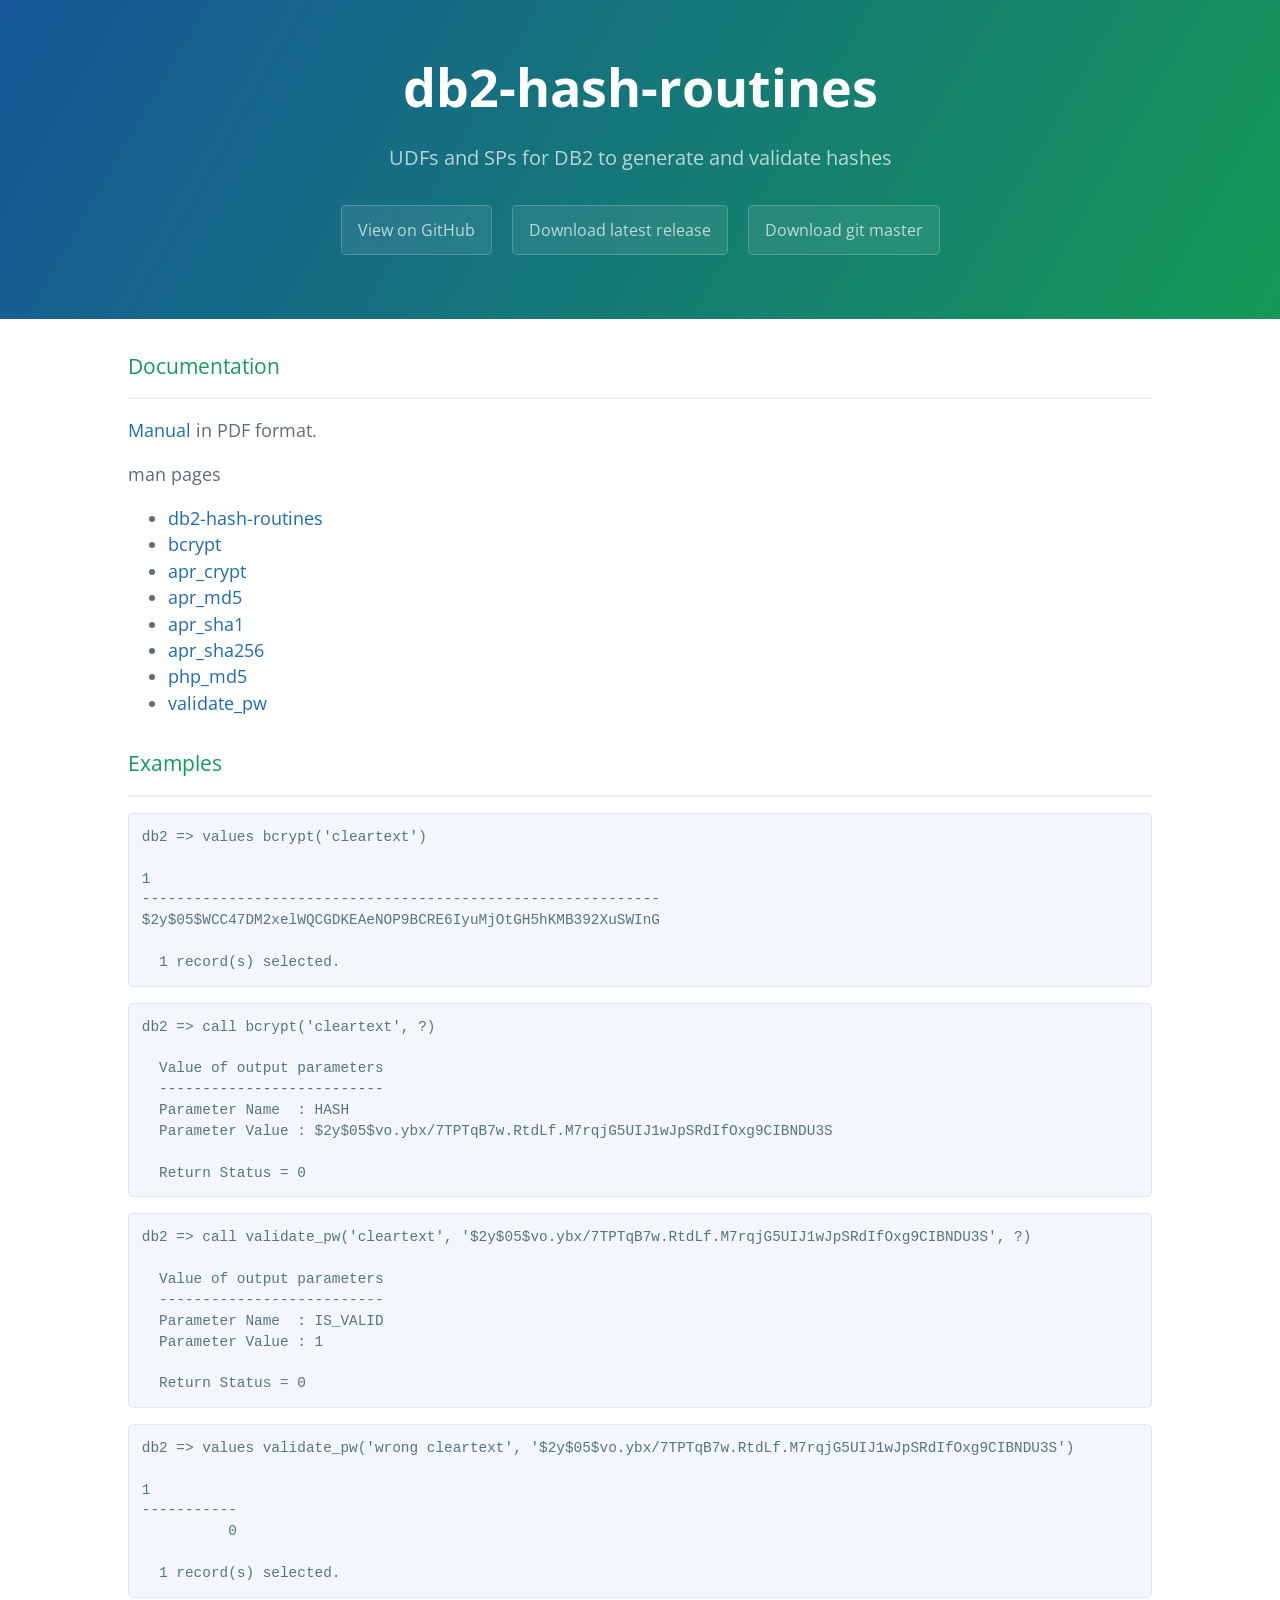
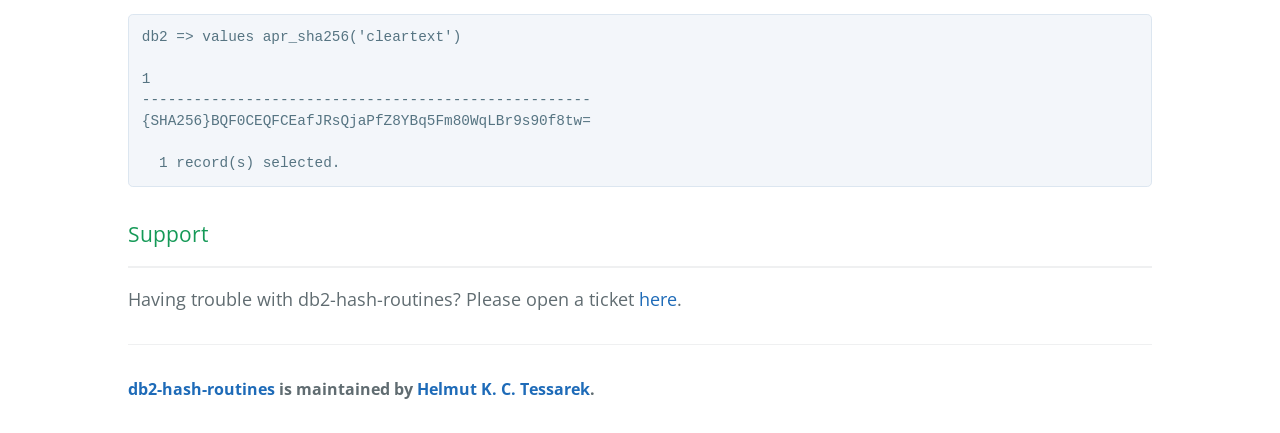
==== index.html @ e234503f "updated title" ====
<!DOCTYPE html>
<html lang="en-us">
  <head>
    <meta charset="UTF-8">
    <title>db2-hash-routines - UDFs and SPs for DB2 to generate and validate hashes</title>
    <meta name="viewport" content="width=device-width, initial-scale=1">
    <link rel="stylesheet" type="text/css" href="stylesheets/normalize.css" media="screen">
    <link href='http://fonts.googleapis.com/css?family=Open+Sans:400,700' rel='stylesheet' type='text/css'>
    <link rel="stylesheet" type="text/css" href="stylesheets/stylesheet.css" media="screen">
    <link rel="stylesheet" type="text/css" href="stylesheets/github-light.css" media="screen">
  </head>
  <body>
    <section class="page-header">
      <h1 class="project-name">db2-hash-routines</h1>
      <h2 class="project-tagline">UDFs and SPs for DB2 to generate and validate hashes</h2>
      <a href="https://github.com/tessus/db2-hash-routines" class="btn">View on GitHub</a>
      <a href="https://github.com/tessus/db2-hash-routines/releases/latest" class="btn">Download latest release</a>
      <a href="https://github.com/tessus/db2-hash-routines/archive/master.zip" class="btn">Download git master</a>
    </section>

    <section class="main-content">
      <h3>
<a id="documentation" class="anchor" href="#documentation" aria-hidden="true"><span class="octicon octicon-link"></span></a>Documentation</h3>

<hr>

<p><a href="http://tessus.github.io/documentation/db2-hash-routines.pdf">Manual</a> in PDF format.</p>

<p>man pages  </p>

<ul>
<li><a href="http://tessus.github.io/db2-hash-routines/man/db2-hash-routines.html">db2-hash-routines</a></li>
<li><a href="http://tessus.github.io/db2-hash-routines/man/bcrypt.html">bcrypt</a></li>
<li><a href="http://tessus.github.io/db2-hash-routines/man/apr_crypt.html">apr_crypt</a></li>
<li><a href="http://tessus.github.io/db2-hash-routines/man/apr_md5.html">apr_md5</a></li>
<li><a href="http://tessus.github.io/db2-hash-routines/man/apr_sha1.html">apr_sha1</a></li>
<li><a href="http://tessus.github.io/db2-hash-routines/man/apr_sha256.html">apr_sha256</a></li>
<li><a href="http://tessus.github.io/db2-hash-routines/man/php_md5.html">php_md5</a></li>
<li><a href="http://tessus.github.io/db2-hash-routines/man/validate_pw.html">validate_pw</a></li>
</ul>

<h3>
<a id="examples" class="anchor" href="#examples" aria-hidden="true"><span class="octicon octicon-link"></span></a>Examples</h3>

<hr>

<pre><code>db2 =&gt; values bcrypt('cleartext')

1
------------------------------------------------------------
$2y$05$WCC47DM2xelWQCGDKEAeNOP9BCRE6IyuMjOtGH5hKMB392XuSWInG

  1 record(s) selected.
</code></pre>

<pre><code>db2 =&gt; call bcrypt('cleartext', ?)

  Value of output parameters
  --------------------------
  Parameter Name  : HASH
  Parameter Value : $2y$05$vo.ybx/7TPTqB7w.RtdLf.M7rqjG5UIJ1wJpSRdIfOxg9CIBNDU3S

  Return Status = 0
</code></pre>

<pre><code>db2 =&gt; call validate_pw('cleartext', '$2y$05$vo.ybx/7TPTqB7w.RtdLf.M7rqjG5UIJ1wJpSRdIfOxg9CIBNDU3S', ?)

  Value of output parameters
  --------------------------
  Parameter Name  : IS_VALID
  Parameter Value : 1

  Return Status = 0
</code></pre>

<pre><code>db2 =&gt; values validate_pw('wrong cleartext', '$2y$05$vo.ybx/7TPTqB7w.RtdLf.M7rqjG5UIJ1wJpSRdIfOxg9CIBNDU3S')

1
-----------
          0

  1 record(s) selected.
</code></pre>

<pre><code>db2 =&gt; values apr_sha256('cleartext')

1
----------------------------------------------------
{SHA256}BQF0CEQFCEafJRsQjaPfZ8YBq5Fm80WqLBr9s90f8tw=

  1 record(s) selected.
</code></pre>

<h3>
<a id="support" class="anchor" href="#support" aria-hidden="true"><span class="octicon octicon-link"></span></a>Support</h3>

<hr>

<p>Having trouble with db2-hash-routines? Please open a ticket <a href="https://github.com/tessus/db2-hash-routines/issues">here</a>.</p>

      <footer class="site-footer">
        <span class="site-footer-owner"><a href="https://github.com/tessus/db2-hash-routines">db2-hash-routines</a> is maintained by <a href="https://github.com/tessus">Helmut K. C. Tessarek</a>.</span>
      </footer>

    </section>


  </body>
</html>
---- stylesheets/stylesheet.css ----
©* {
  box-sizing: border-box; }

body {
  padding: 0;
  margin: 0;
  font-family: "Open Sans", "Helvetica Neue", Helvetica, Arial, sans-serif;
  font-size: 16px;
  line-height: 1.5;
  color: #606c71; }

a {
  color: #1e6bb8;
  text-decoration: none; }
  a:hover {
    text-decoration: underline; }

.btn {
  display: inline-block;
  margin-bottom: 1rem;
  color: rgba(255, 255, 255, 0.7);
  background-color: rgba(255, 255, 255, 0.08);
  border-color: rgba(255, 255, 255, 0.2);
  border-style: solid;
  border-width: 1px;
  border-radius: 0.3rem;
  transition: color 0.2s, background-color 0.2s, border-color 0.2s; }
  .btn + .btn {
    margin-left: 1rem; }

.btn:hover {
  color: rgba(255, 255, 255, 0.8);
  text-decoration: none;
  background-color: rgba(255, 255, 255, 0.2);
  border-color: rgba(255, 255, 255, 0.3); }

@media screen and (min-width: 64em) {
  .btn {
    padding: 0.75rem 1rem; } }

@media screen and (min-width: 42em) and (max-width: 64em) {
  .btn {
    padding: 0.6rem 0.9rem;
    font-size: 0.9rem; } }

@media screen and (max-width: 42em) {
  .btn {
    display: block;
    width: 100%;
    padding: 0.75rem;
    font-size: 0.9rem; }
    .btn + .btn {
      margin-top: 1rem;
      margin-left: 0; } }

.page-header {
  color: #fff;
  text-align: center;
  background-color: #159957;
  background-image: linear-gradient(120deg, #155799, #159957); }

@media screen and (min-width: 64em) {
  .page-header {
    padding: 3rem 6rem; } }

@media screen and (min-width: 42em) and (max-width: 64em) {
  .page-header {
    padding: 3rem 4rem; } }

@media screen and (max-width: 42em) {
  .page-header {
    padding: 2rem 1rem; } }

.project-name {
  margin-top: 0;
  margin-bottom: 0.1rem; }

@media screen and (min-width: 64em) {
  .project-name {
    font-size: 3.25rem; } }

@media screen and (min-width: 42em) and (max-width: 64em) {
  .project-name {
    font-size: 2.25rem; } }

@media screen and (max-width: 42em) {
  .project-name {
    font-size: 1.75rem; } }

.project-tagline {
  margin-bottom: 2rem;
  font-weight: normal;
  opacity: 0.7; }

@media screen and (min-width: 64em) {
  .project-tagline {
    font-size: 1.25rem; } }

@media screen and (min-width: 42em) and (max-width: 64em) {
  .project-tagline {
    font-size: 1.15rem; } }

@media screen and (max-width: 42em) {
  .project-tagline {
    font-size: 1rem; } }

.main-content :first-child {
  margin-top: 0; }
.main-content img {
  max-width: 100%; }
.main-content h1, .main-content h2, .main-content h3, .main-content h4, .main-content h5, .main-content h6 {
  margin-top: 2rem;
  margin-bottom: 1rem;
  font-weight: normal;
  color: #159957; }
.main-content p {
  margin-bottom: 1em; }
.main-content code {
  padding: 2px 4px;
  font-family: Consolas, "Liberation Mono", Menlo, Courier, monospace;
  font-size: 0.9rem;
  color: #383e41;
  background-color: #f3f6fa;
  border-radius: 0.3rem; }
.main-content pre {
  padding: 0.8rem;
  margin-top: 0;
  margin-bottom: 1rem;
  font: 1rem Consolas, "Liberation Mono", Menlo, Courier, monospace;
  color: #567482;
  word-wrap: normal;
  background-color: #f3f6fa;
  border: solid 1px #dce6f0;
  border-radius: 0.3rem; }
  .main-content pre > code {
    padding: 0;
    margin: 0;
    font-size: 0.9rem;
    color: #567482;
    word-break: normal;
    white-space: pre;
    background: transparent;
    border: 0; }
.main-content .highlight {
  margin-bottom: 1rem; }
  .main-content .highlight pre {
    margin-bottom: 0;
    word-break: normal; }
.main-content .highlight pre, .main-content pre {
  padding: 0.8rem;
  overflow: auto;
  font-size: 0.9rem;
  line-height: 1.45;
  border-radius: 0.3rem; }
.main-content pre code, .main-content pre tt {
  display: inline;
  max-width: initial;
  padding: 0;
  margin: 0;
  overflow: initial;
  line-height: inherit;
  word-wrap: normal;
  background-color: transparent;
  border: 0; }
  .main-content pre code:before, .main-content pre code:after, .main-content pre tt:before, .main-content pre tt:after {
    content: normal; }
.main-content ul, .main-content ol {
  margin-top: 0; }
.main-content blockquote {
  padding: 0 1rem;
  margin-left: 0;
  color: #819198;
  border-left: 0.3rem solid #dce6f0; }
  .main-content blockquote > :first-child {
    margin-top: 0; }
  .main-content blockquote > :last-child {
    margin-bottom: 0; }
.main-content table {
  display: block;
  width: 100%;
  overflow: auto;
  word-break: normal;
  word-break: keep-all; }
  .main-content table th {
    font-weight: bold; }
  .main-content table th, .main-content table td {
    padding: 0.5rem 1rem;
    border: 1px solid #e9ebec; }
.main-content dl {
  padding: 0; }
  .main-content dl dt {
    padding: 0;
    margin-top: 1rem;
    font-size: 1rem;
    font-weight: bold; }
  .main-content dl dd {
    padding: 0;
    margin-bottom: 1rem; }
.main-content hr {
  height: 2px;
  padding: 0;
  margin: 1rem 0;
  background-color: #eff0f1;
  border: 0; }

@media screen and (min-width: 64em) {
  .main-content {
    max-width: 64rem;
    padding: 2rem 6rem;
    margin: 0 auto;
    font-size: 1.1rem; } }

@media screen and (min-width: 42em) and (max-width: 64em) {
  .main-content {
    padding: 2rem 4rem;
    font-size: 1.1rem; } }

@media screen and (max-width: 42em) {
  .main-content {
    padding: 2rem 1rem;
    font-size: 1rem; } }

.site-footer {
  padding-top: 2rem;
  margin-top: 2rem;
  border-top: solid 1px #eff0f1; }

.site-footer-owner {
  display: block;
  font-weight: bold; }

.site-footer-credits {
  color: #819198; }

@media screen and (min-width: 64em) {
  .site-footer {
    font-size: 1rem; } }

@media screen and (min-width: 42em) and (max-width: 64em) {
  .site-footer {
    font-size: 1rem; } }

@media screen and (max-width: 42em) {
  .site-footer {
    font-size: 0.9rem; } }
---- stylesheets/github-light.css ----
/*
   Copyright 2014 GitHub Inc.

   Licensed under the Apache License, Version 2.0 (the "License");
   you may not use this file except in compliance with the License.
   You may obtain a copy of the License at

       http://www.apache.org/licenses/LICENSE-2.0

   Unless required by applicable law or agreed to in writing, software
   distributed under the License is distributed on an "AS IS" BASIS,
   WITHOUT WARRANTIES OR CONDITIONS OF ANY KIND, either express or implied.
   See the License for the specific language governing permissions and
   limitations under the License.

*/

.pl-c /* comment */ {
  color: #969896;
}

.pl-c1      /* constant, markup.raw, meta.diff.header, meta.module-reference, meta.property-name, support, support.constant, support.variable, variable.other.constant */,
.pl-s .pl-v /* string variable */ {
  color: #0086b3;
}

.pl-e  /* entity */,
.pl-en /* entity.name */ {
  color: #795da3;
}

.pl-s .pl-s1 /* string source */,
.pl-smi      /* storage.modifier.import, storage.modifier.package, storage.type.java, variable.other, variable.parameter.function */ {
  color: #333;
}

.pl-ent /* entity.name.tag */ {
  color: #63a35c;
}

.pl-k /* keyword, storage, storage.type */ {
  color: #a71d5d;
}

.pl-pds              /* punctuation.definition.string, string.regexp.character-class */,
.pl-s                /* string */,
.pl-s .pl-pse .pl-s1 /* string punctuation.section.embedded source */,
.pl-sr               /* string.regexp */,
.pl-sr .pl-cce       /* string.regexp constant.character.escape */,
.pl-sr .pl-sra       /* string.regexp string.regexp.arbitrary-repitition */,
.pl-sr .pl-sre       /* string.regexp source.ruby.embedded */ {
  color: #183691;
}

.pl-v /* variable */ {
  color: #ed6a43;
}

.pl-id /* invalid.deprecated */ {
  color: #b52a1d;
}

.pl-ii /* invalid.illegal */ {
  background-color: #b52a1d;
  color: #f8f8f8;
}

.pl-sr .pl-cce /* string.regexp constant.character.escape */ {
  color: #63a35c;
  font-weight: bold;
}

.pl-ml /* markup.list */ {
  color: #693a17;
}

.pl-mh        /* markup.heading */,
.pl-mh .pl-en /* markup.heading entity.name */,
.pl-ms        /* meta.separator */ {
  color: #1d3e81;
  font-weight: bold;
}

.pl-mq /* markup.quote */ {
  color: #008080;
}

.pl-mi /* markup.italic */ {
  color: #333;
  font-style: italic;
}

.pl-mb /* markup.bold */ {
  color: #333;
  font-weight: bold;
}

.pl-md /* markup.deleted, meta.diff.header.from-file */ {
  background-color: #ffecec;
  color: #bd2c00;
}

.pl-mi1 /* markup.inserted, meta.diff.header.to-file */ {
  background-color: #eaffea;
  color: #55a532;
}

.pl-mdr /* meta.diff.range */ {
  color: #795da3;
  font-weight: bold;
}

.pl-mo /* meta.output */ {
  color: #1d3e81;
}
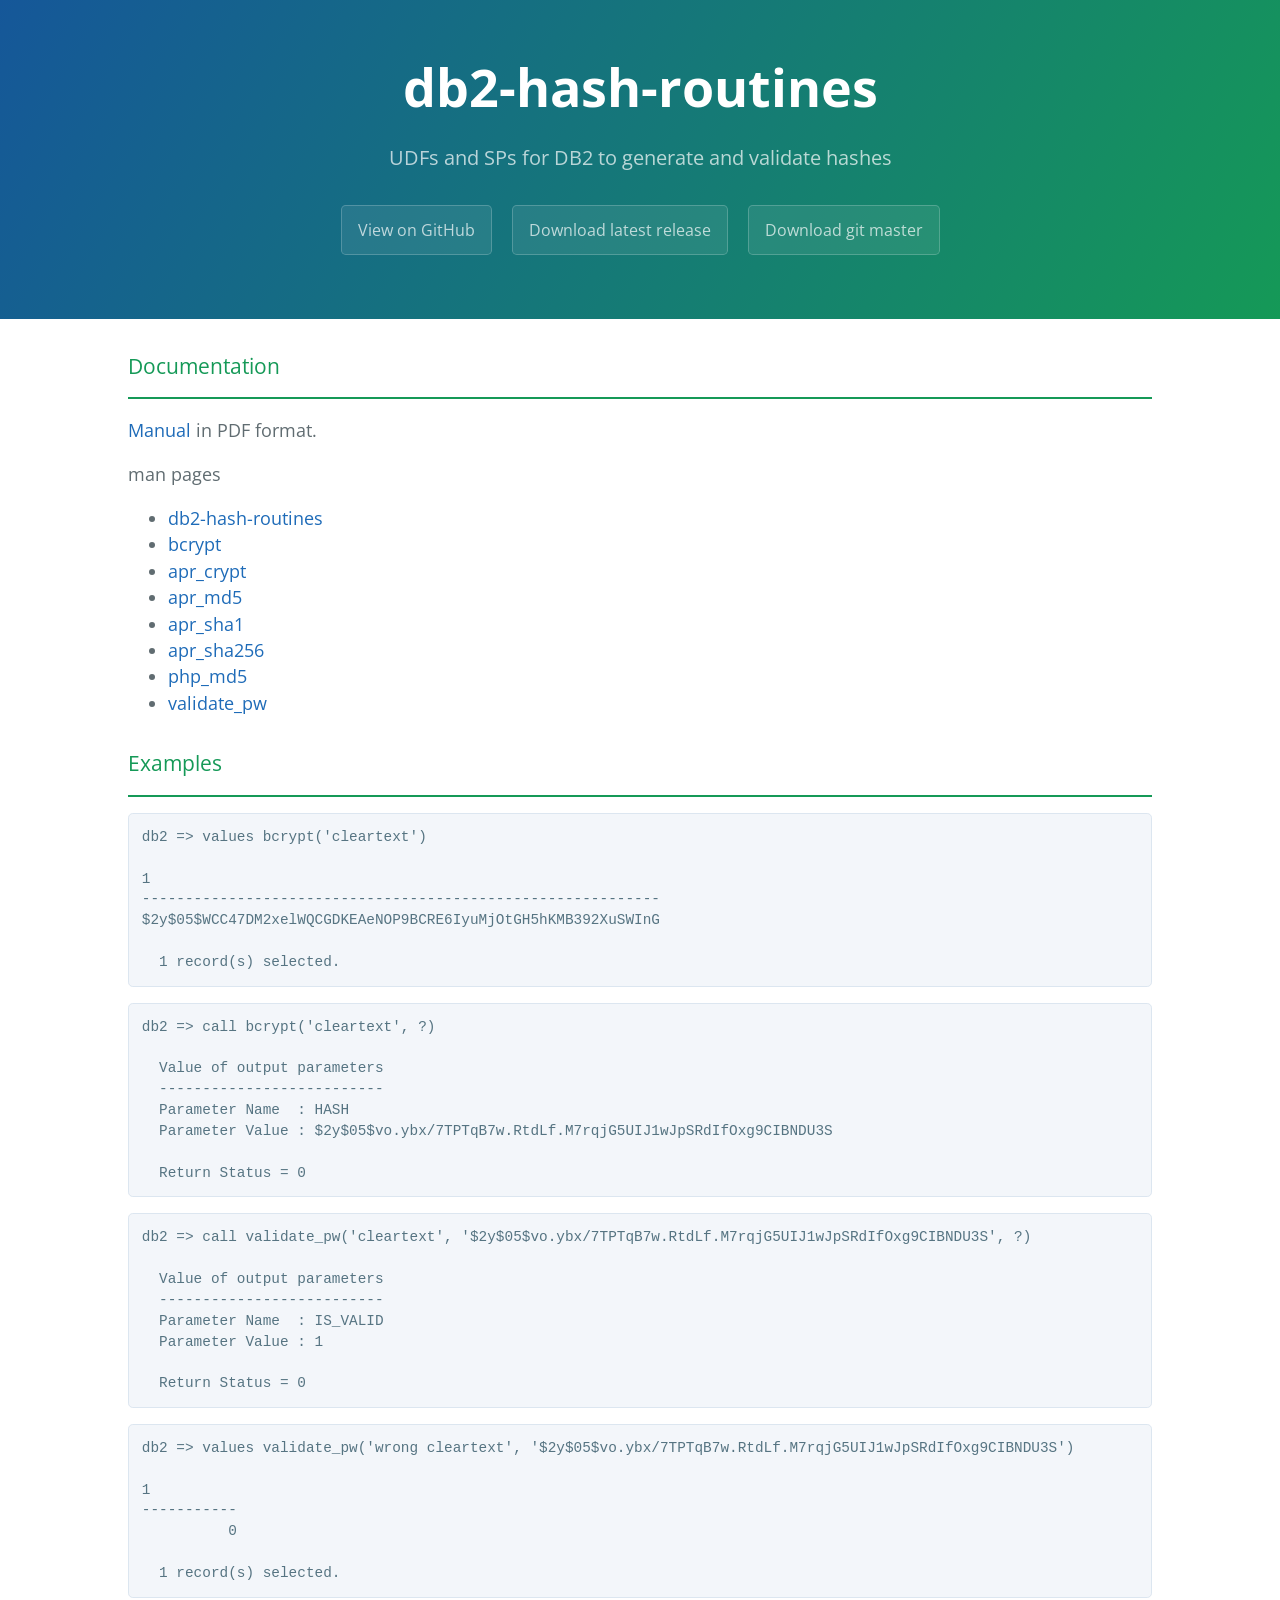
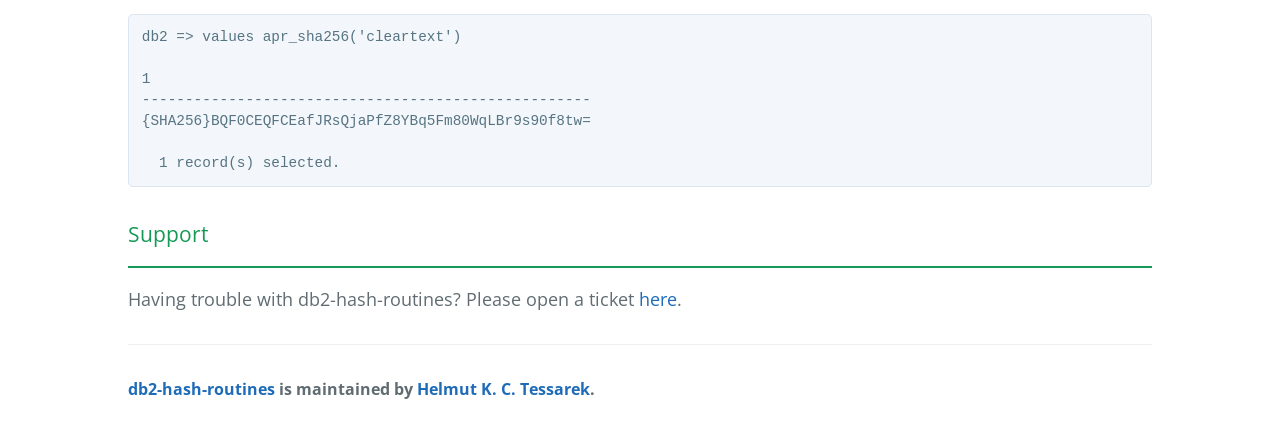
==== commit c260701c: "add release version and direct download link (js)" ====
--- a/index.html
+++ b/index.html
@@ -14,9 +14,27 @@
       <h1 class="project-name">db2-hash-routines</h1>
       <h2 class="project-tagline">UDFs and SPs for DB2 to generate and validate hashes</h2>
       <a href="https://github.com/tessus/db2-hash-routines" class="btn">View on GitHub</a>
-      <a href="https://github.com/tessus/db2-hash-routines/releases/latest" class="btn">Download latest release</a>
+      <a href="https://github.com/tessus/db2-hash-routines/releases/latest" class="btn" id="dllatest">Download latest release</a>
       <a href="https://github.com/tessus/db2-hash-routines/archive/master.zip" class="btn">Download git master</a>
     </section>
+
+<script>
+function process(resopnse) {
+  if (resopnse.meta.status != 200) {
+    return;
+  }
+  var data = resopnse.data;
+  var release = data.tag_name;
+  document.getElementById("dllatest").innerHTML = "Download latest release ("+release+")";
+  var newUrl = "https://github.com/tessus/db2-hash-routines/releases/download/RELEASE/db2-hash-routines-RELEASE.tar.gz";
+  newUrl = newUrl.replace(/RELEASE/g, release);
+  document.getElementById('dllatest').href = newUrl;
+}
+
+var script = document.createElement('script');
+script.src = 'https://api.github.com/repos/tessus/db2-hash-routines/releases/latest?callback=process';
+document.body.appendChild(script);
+</script>
 
     <section class="main-content">
       <h3>
--- a/stylesheets/stylesheet.css
+++ b/stylesheets/stylesheet.css
@@ -200,7 +200,7 @@
   height: 2px;
   padding: 0;
   margin: 1rem 0;
-  background-color: #eff0f1;
+  background-color: #159957;
   border: 0; }
 
 @media screen and (min-width: 64em) {
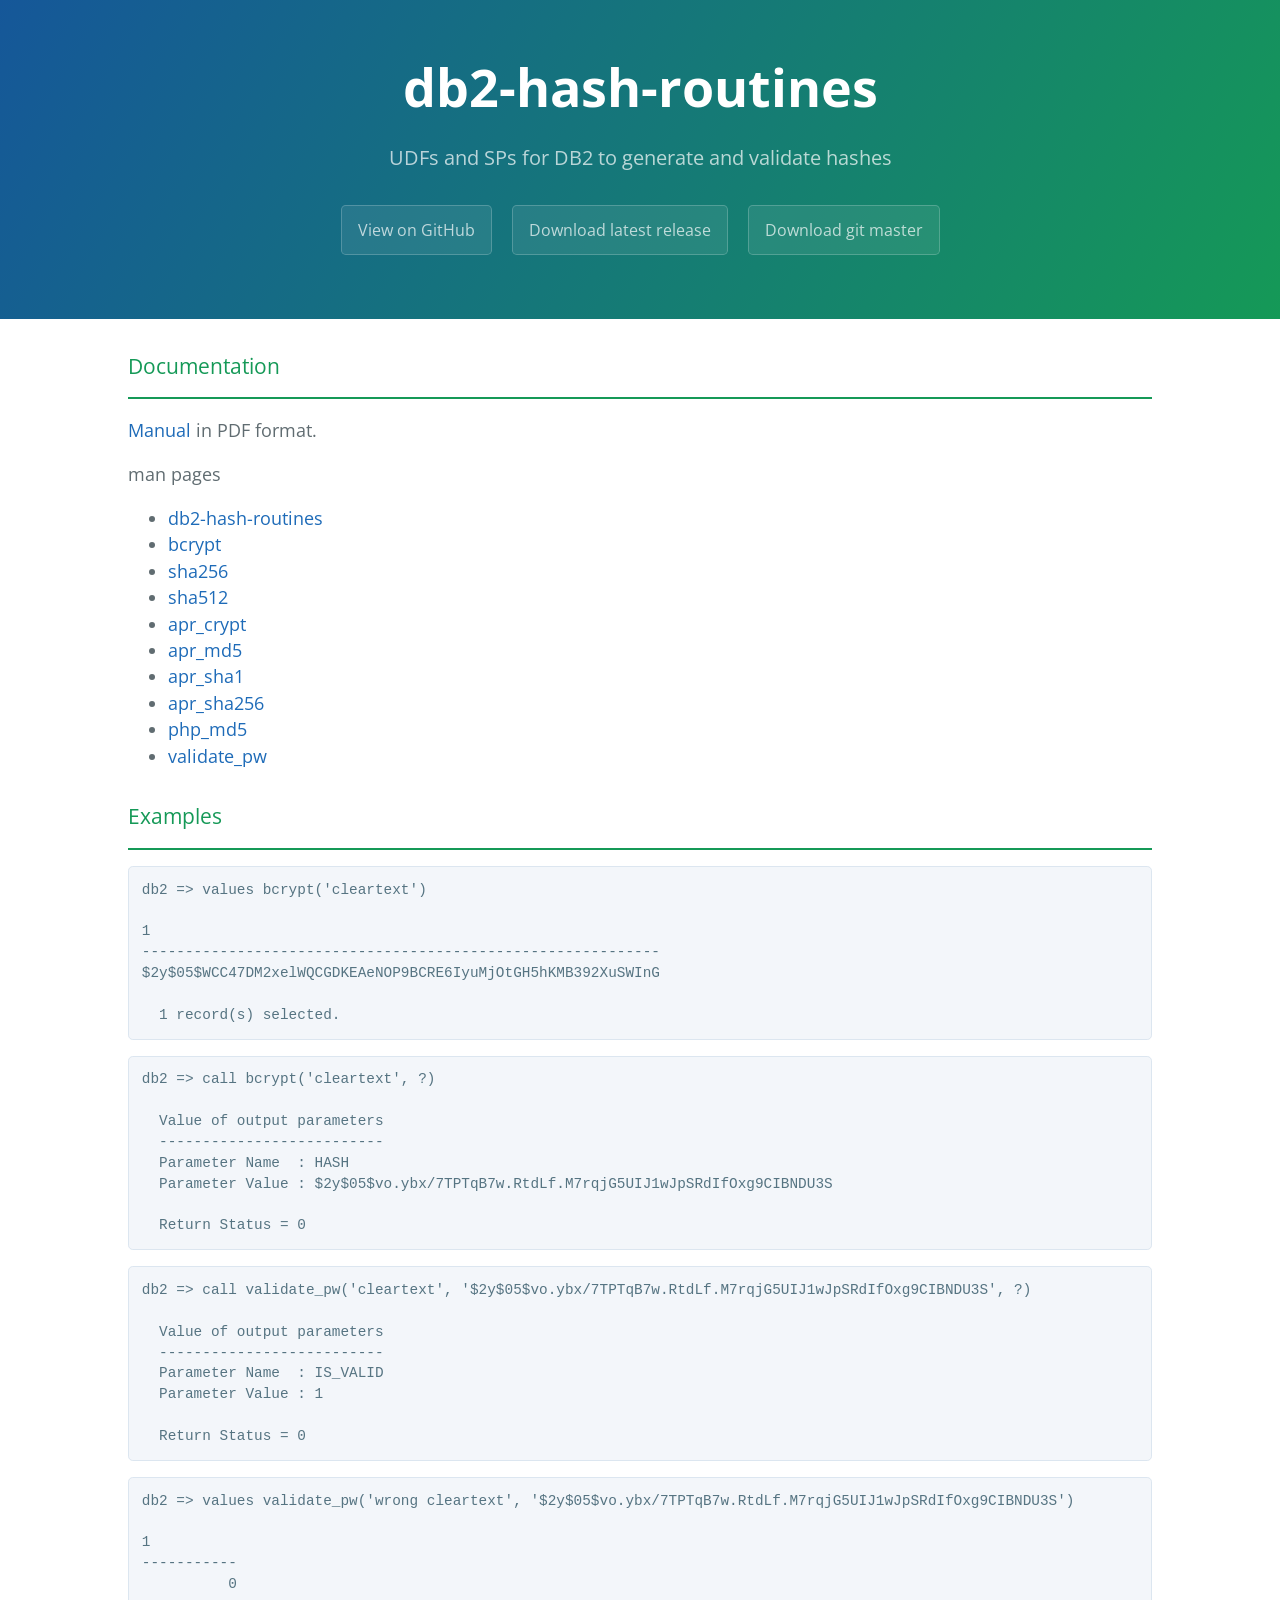
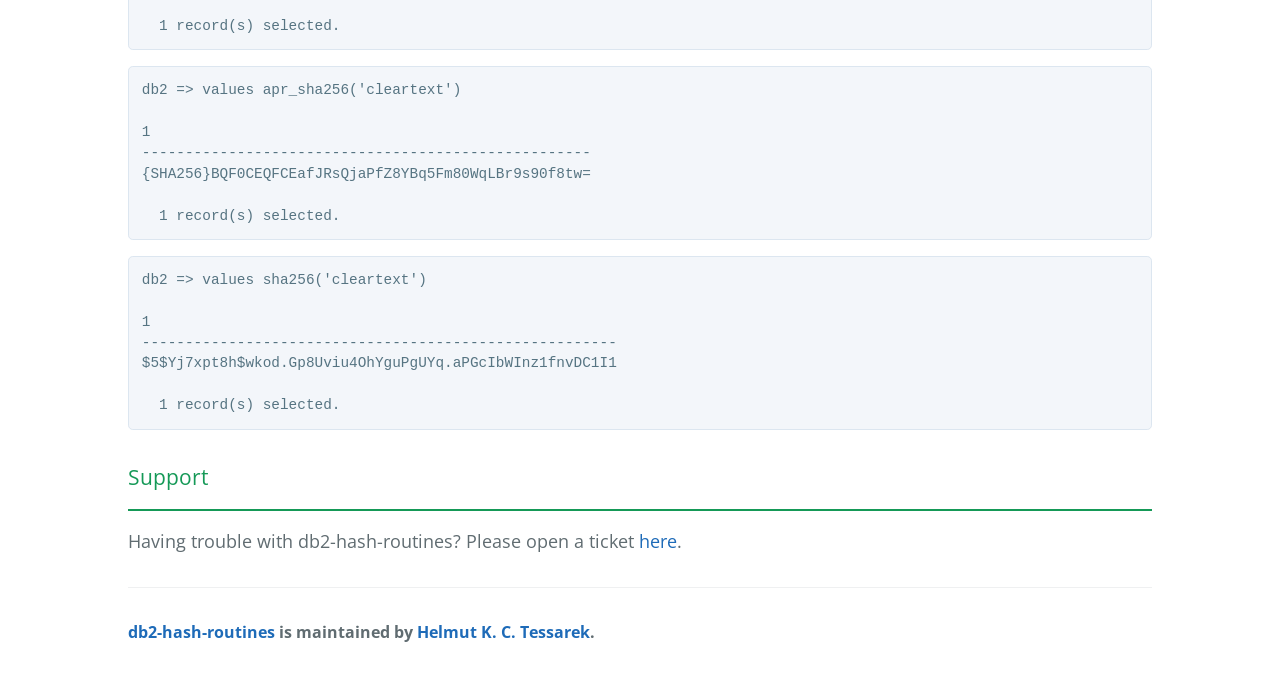
==== commit 6b4eaccf: "add sha256 and sha512 man pages" ====
--- a/index.html
+++ b/index.html
@@ -47,14 +47,16 @@
 <p>man pages  </p>
 
 <ul>
-<li><a href="http://tessus.github.io/db2-hash-routines/man/db2-hash-routines.html">db2-hash-routines</a></li>
-<li><a href="http://tessus.github.io/db2-hash-routines/man/bcrypt.html">bcrypt</a></li>
-<li><a href="http://tessus.github.io/db2-hash-routines/man/apr_crypt.html">apr_crypt</a></li>
-<li><a href="http://tessus.github.io/db2-hash-routines/man/apr_md5.html">apr_md5</a></li>
-<li><a href="http://tessus.github.io/db2-hash-routines/man/apr_sha1.html">apr_sha1</a></li>
-<li><a href="http://tessus.github.io/db2-hash-routines/man/apr_sha256.html">apr_sha256</a></li>
-<li><a href="http://tessus.github.io/db2-hash-routines/man/php_md5.html">php_md5</a></li>
-<li><a href="http://tessus.github.io/db2-hash-routines/man/validate_pw.html">validate_pw</a></li>
+<li><a href="./man/db2-hash-routines.html">db2-hash-routines</a></li>
+<li><a href="./man/bcrypt.html">bcrypt</a></li>
+<li><a href="./man/sha256.html">sha256</a></li>
+<li><a href="./man/sha512.html">sha512</a></li>
+<li><a href="./man/apr_crypt.html">apr_crypt</a></li>
+<li><a href="./man/apr_md5.html">apr_md5</a></li>
+<li><a href="./man/apr_sha1.html">apr_sha1</a></li>
+<li><a href="./man/apr_sha256.html">apr_sha256</a></li>
+<li><a href="./man/php_md5.html">php_md5</a></li>
+<li><a href="./man/validate_pw.html">validate_pw</a></li>
 </ul>
 
 <h3>
@@ -109,6 +111,15 @@
   1 record(s) selected.
 </code></pre>
 
+<pre><code>db2 =&gt; values sha256('cleartext')
+
+1
+-------------------------------------------------------
+$5$Yj7xpt8h$wkod.Gp8Uviu4OhYguPgUYq.aPGcIbWInz1fnvDC1I1
+
+  1 record(s) selected.
+</code></pre>
+
 <h3>
 <a id="support" class="anchor" href="#support" aria-hidden="true"><span class="octicon octicon-link"></span></a>Support</h3>
 
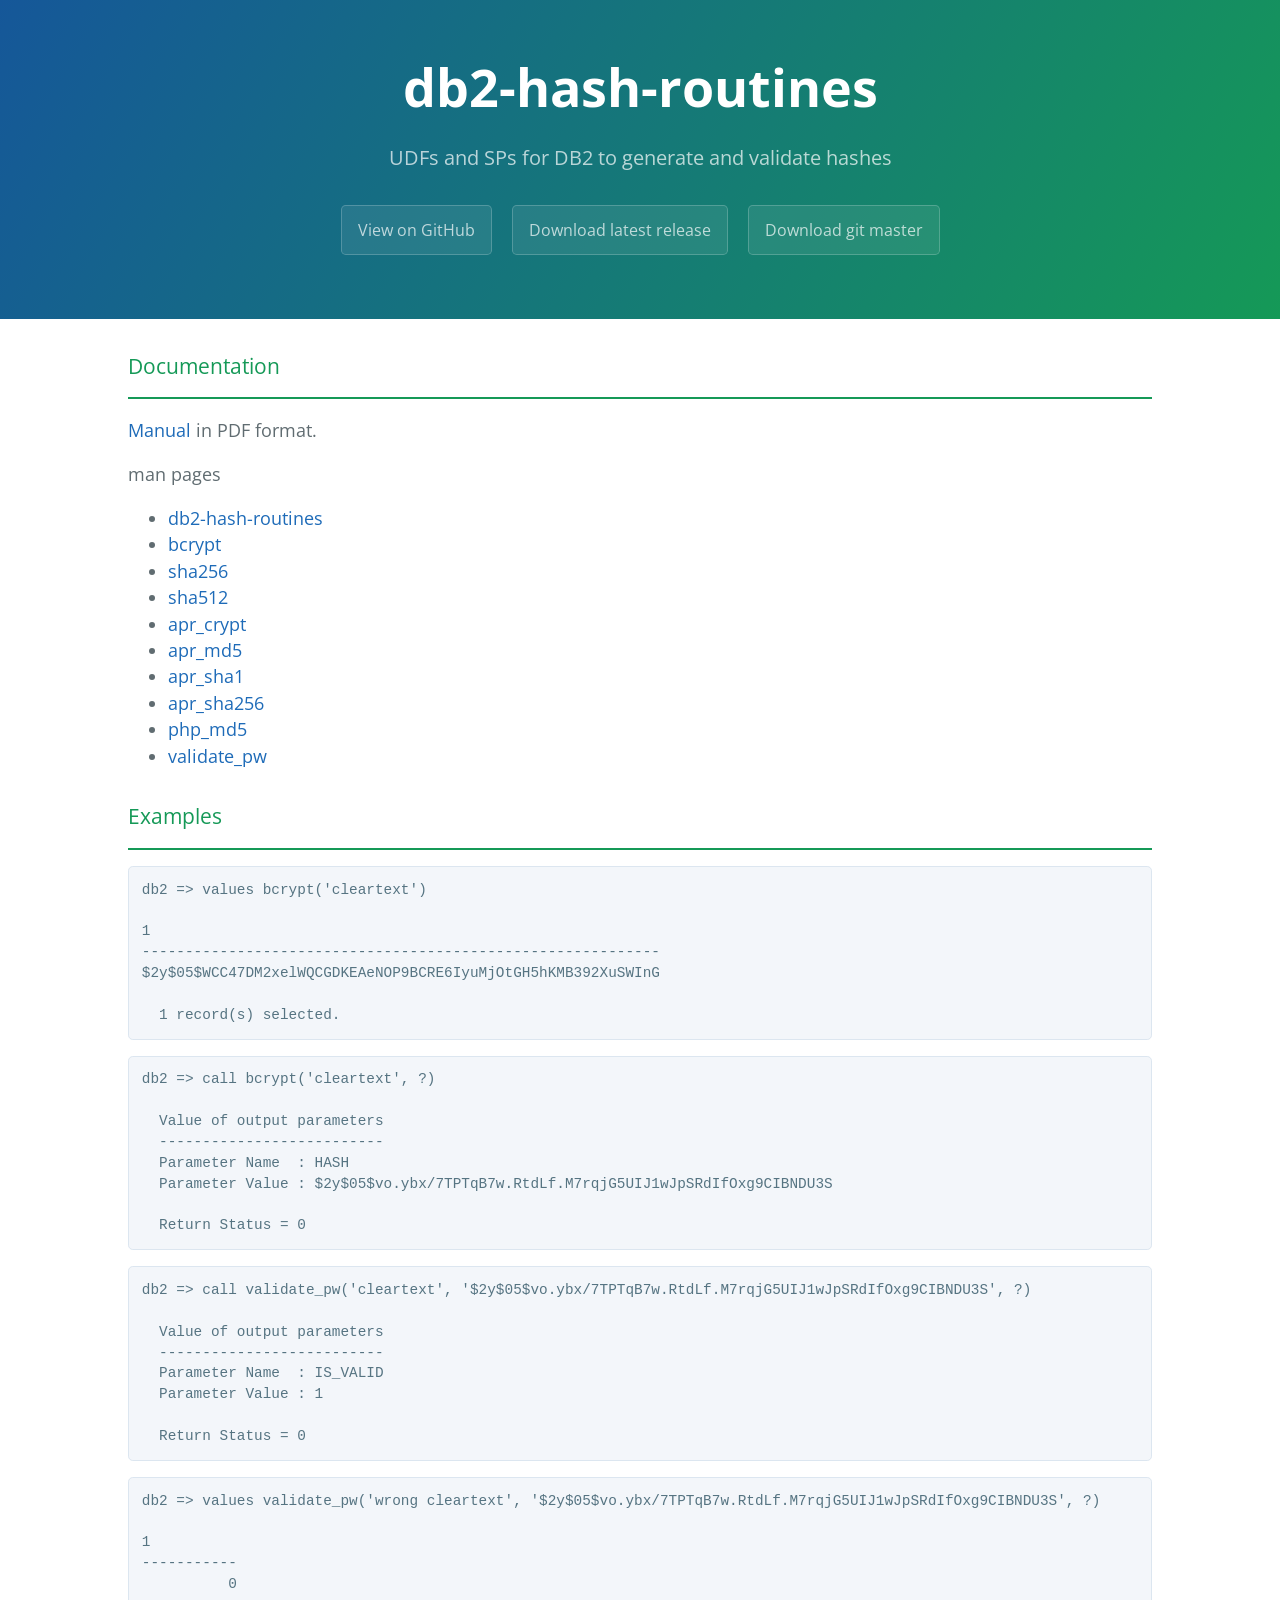
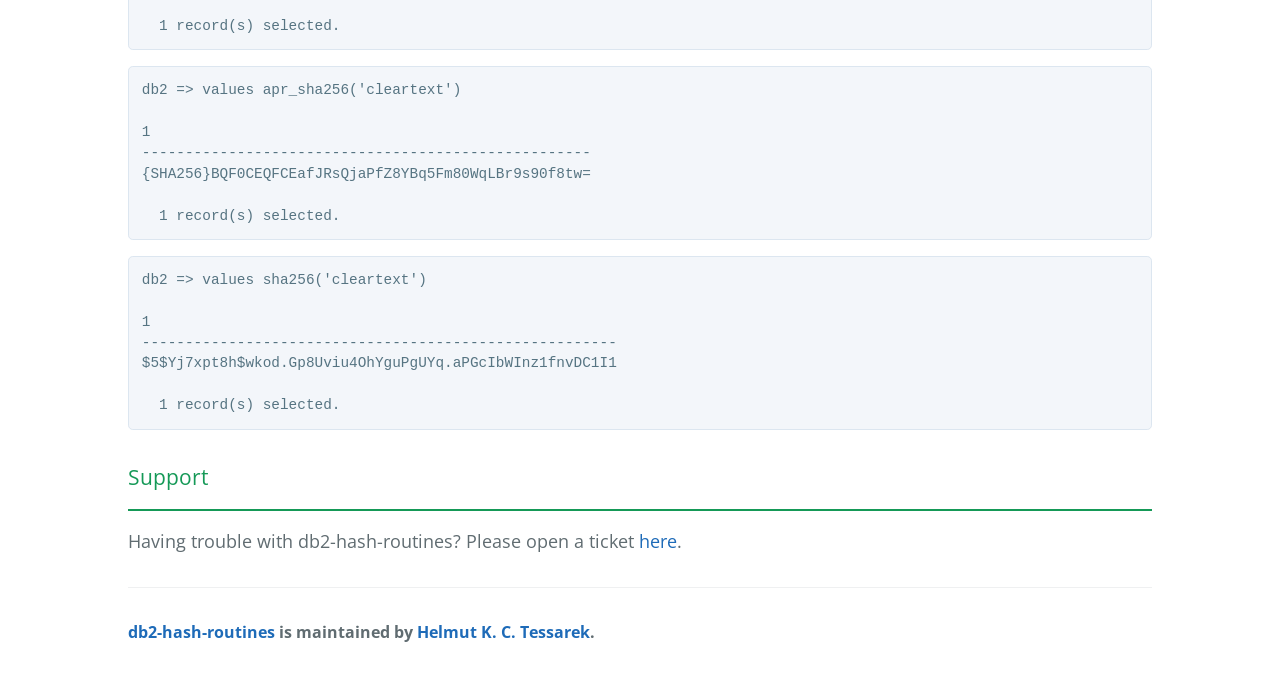
==== commit 071f7082: "fix missing parameter marker in SP call" ====
--- a/index.html
+++ b/index.html
@@ -93,7 +93,7 @@
   Return Status = 0
 </code></pre>
 
-<pre><code>db2 =&gt; values validate_pw('wrong cleartext', '$2y$05$vo.ybx/7TPTqB7w.RtdLf.M7rqjG5UIJ1wJpSRdIfOxg9CIBNDU3S')
+<pre><code>db2 =&gt; values validate_pw('wrong cleartext', '$2y$05$vo.ybx/7TPTqB7w.RtdLf.M7rqjG5UIJ1wJpSRdIfOxg9CIBNDU3S', ?)
 
 1
 -----------
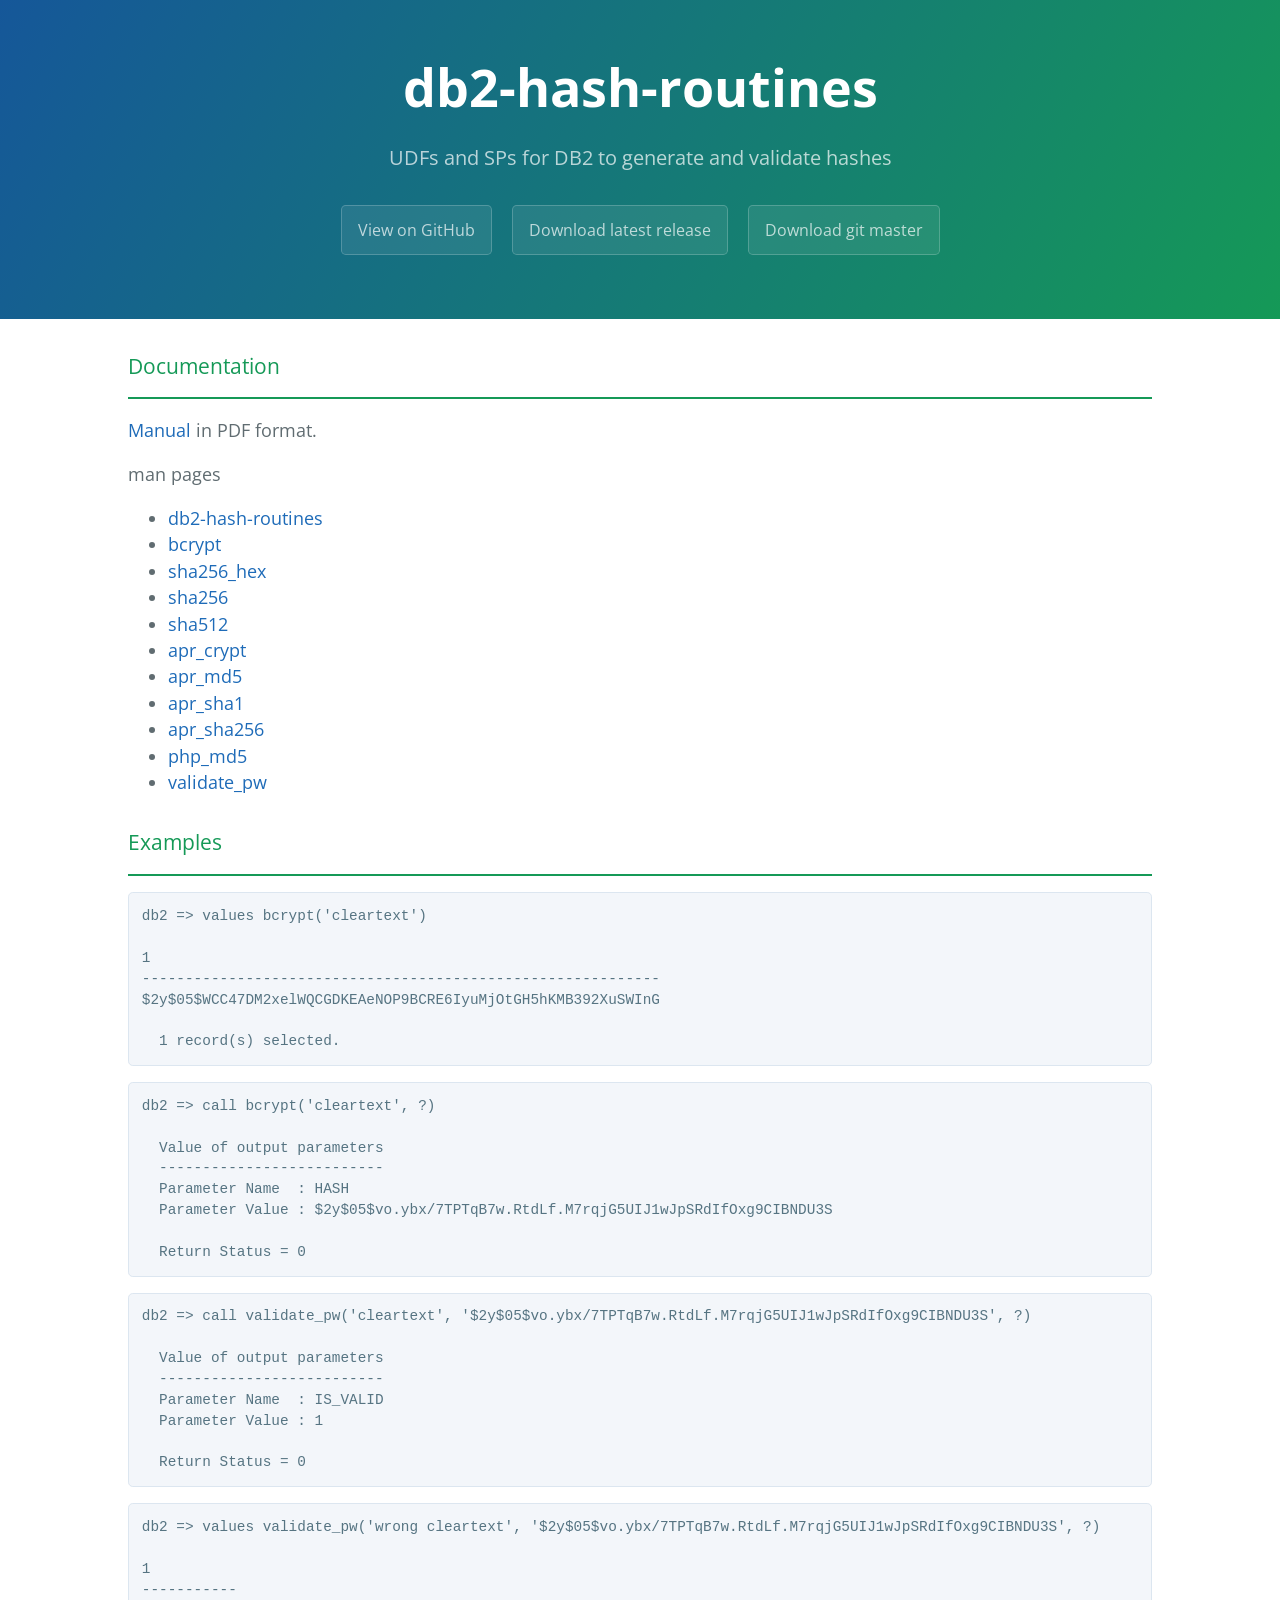
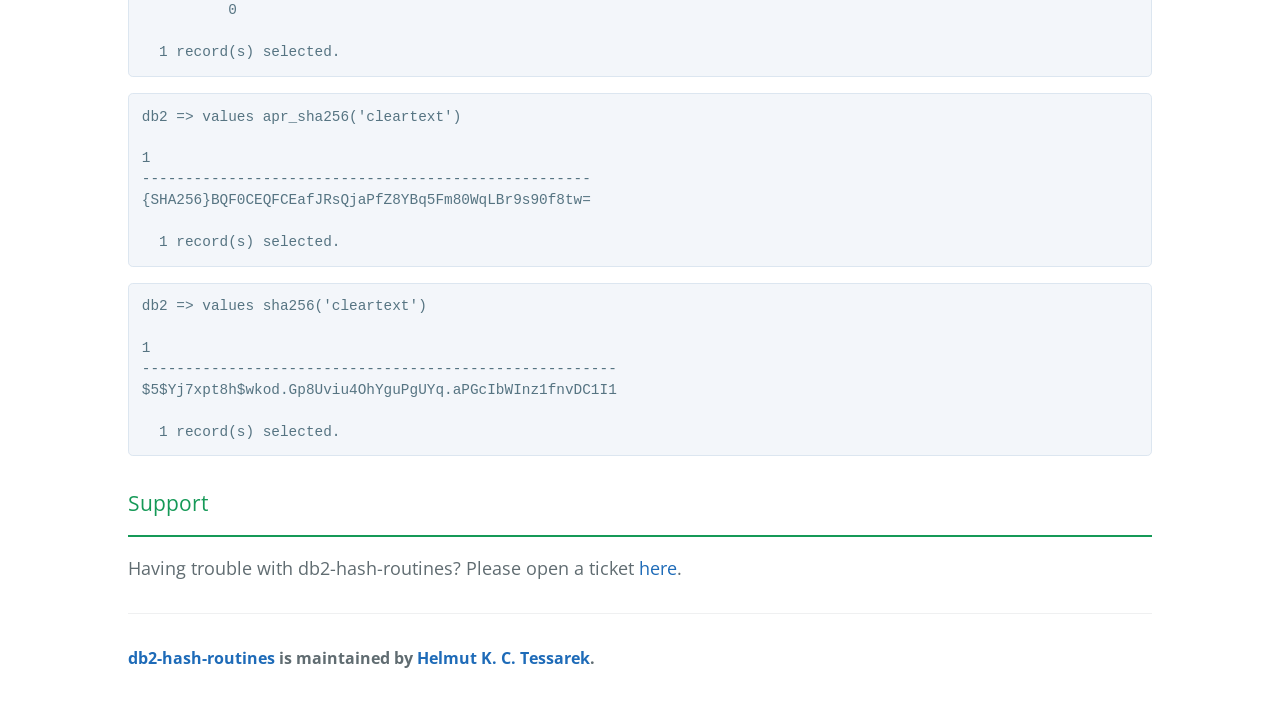
==== commit f26e5c36: "update man pages, add sha256_hex" ====
--- a/index.html
+++ b/index.html
@@ -49,6 +49,7 @@
 <ul>
 <li><a href="./man/db2-hash-routines.html">db2-hash-routines</a></li>
 <li><a href="./man/bcrypt.html">bcrypt</a></li>
+<li><a href="./man/sha256_hex.html">sha256_hex</a></li>
 <li><a href="./man/sha256.html">sha256</a></li>
 <li><a href="./man/sha512.html">sha512</a></li>
 <li><a href="./man/apr_crypt.html">apr_crypt</a></li>
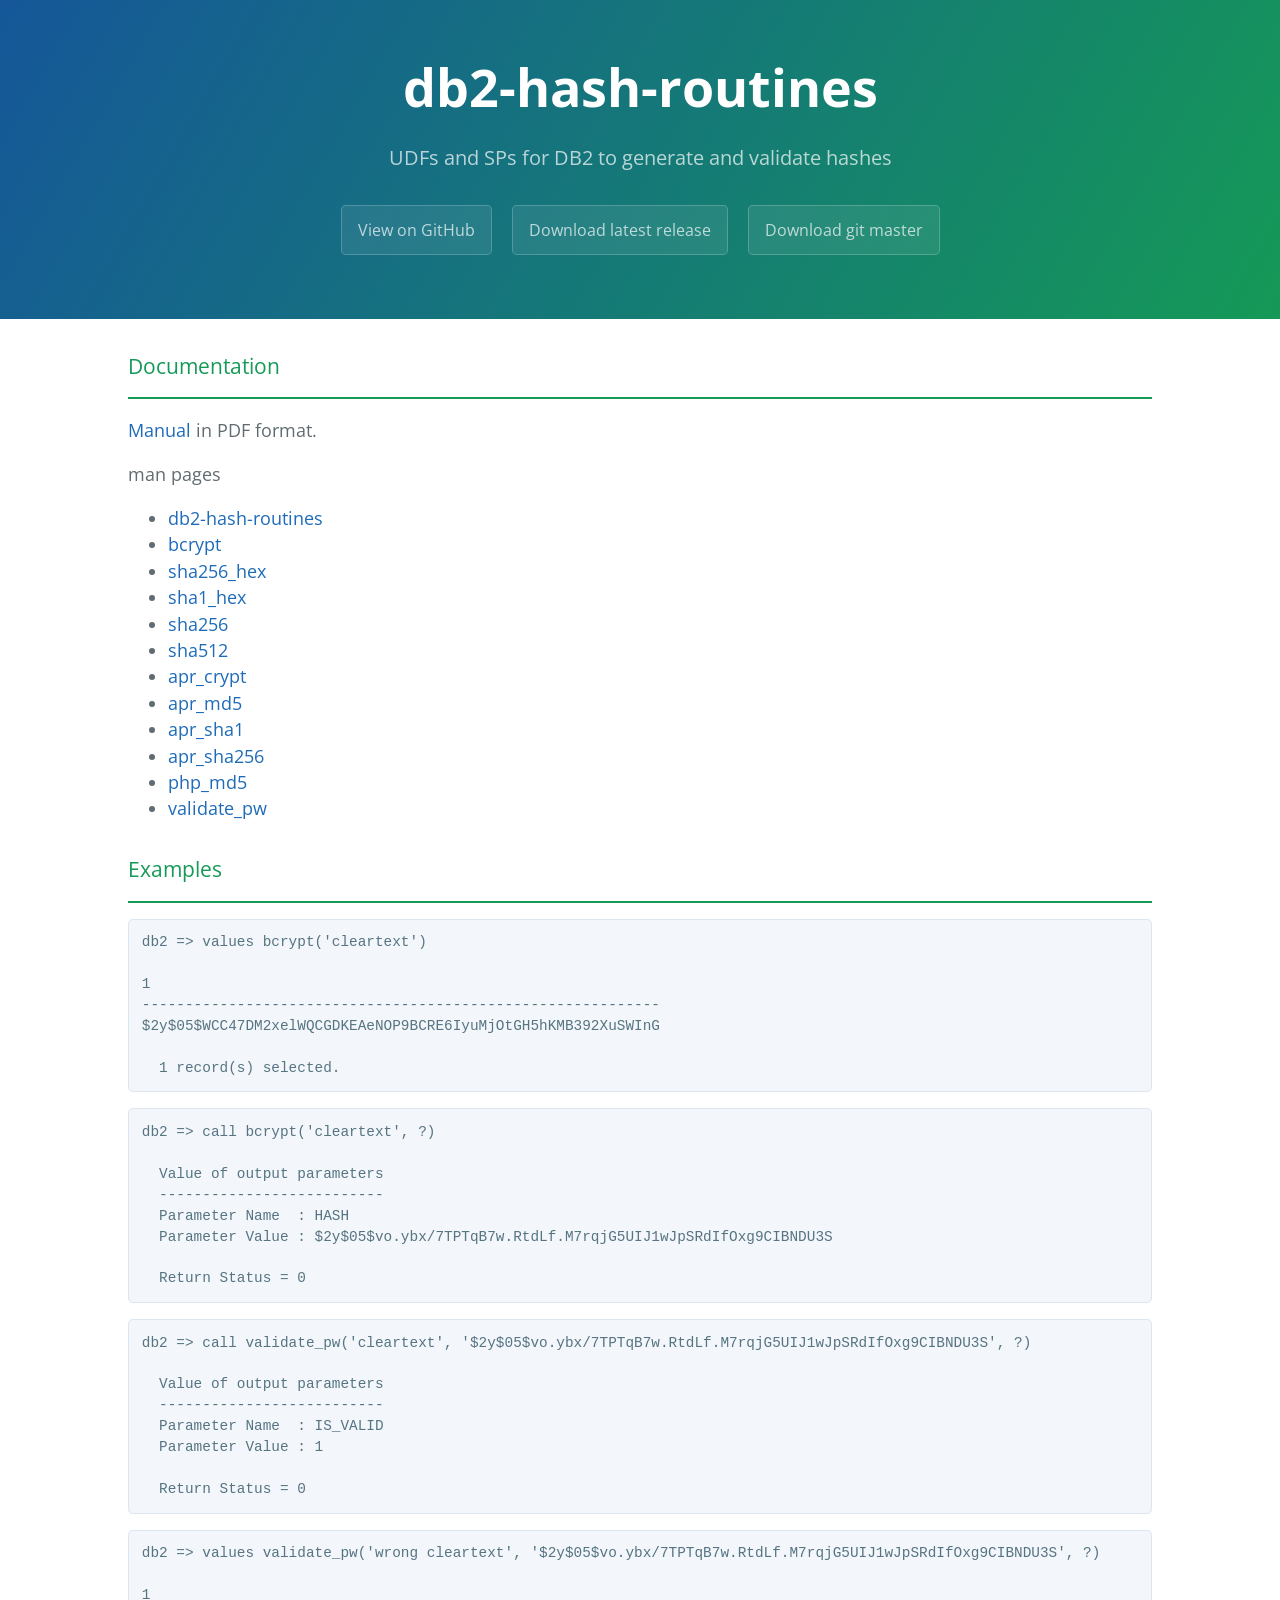
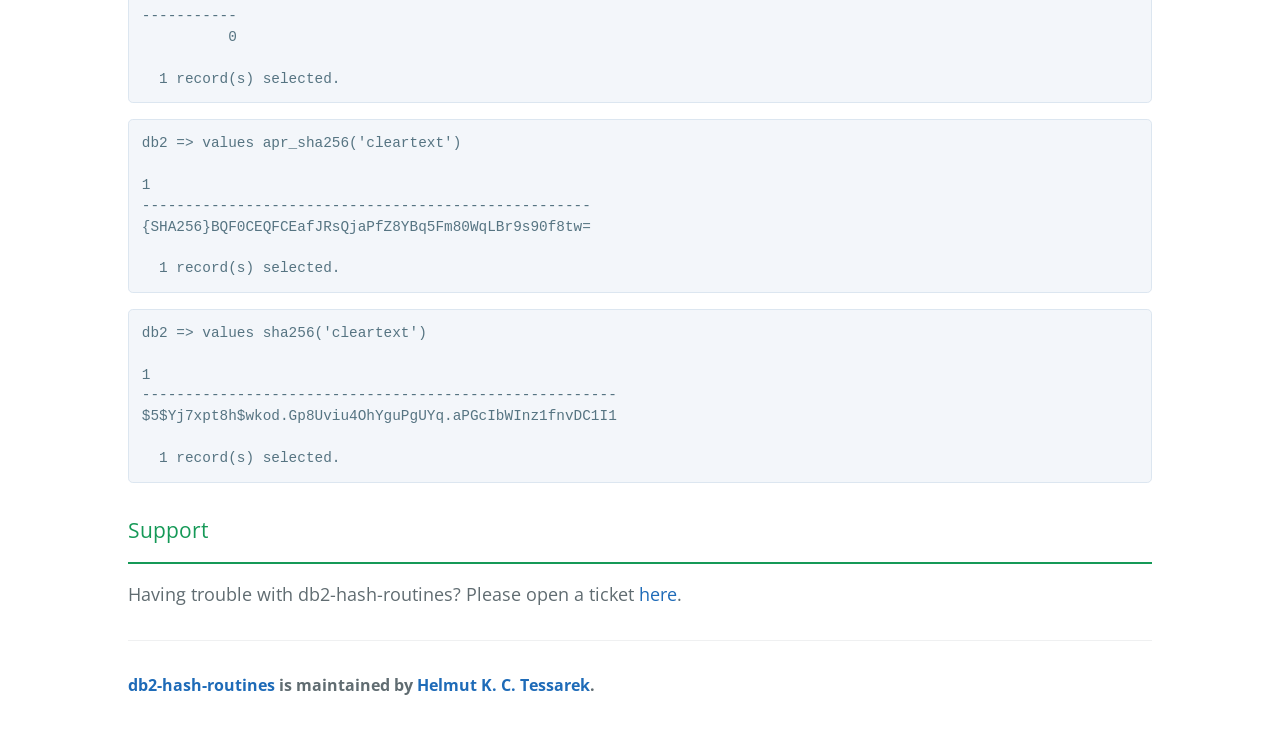
==== commit cd34b53c: "add sha1_hex to the web page" ====
--- a/index.html
+++ b/index.html
@@ -50,6 +50,7 @@
 <li><a href="./man/db2-hash-routines.html">db2-hash-routines</a></li>
 <li><a href="./man/bcrypt.html">bcrypt</a></li>
 <li><a href="./man/sha256_hex.html">sha256_hex</a></li>
+<li><a href="./man/sha1_hex.html">sha1_hex</a></li>
 <li><a href="./man/sha256.html">sha256</a></li>
 <li><a href="./man/sha512.html">sha512</a></li>
 <li><a href="./man/apr_crypt.html">apr_crypt</a></li>
